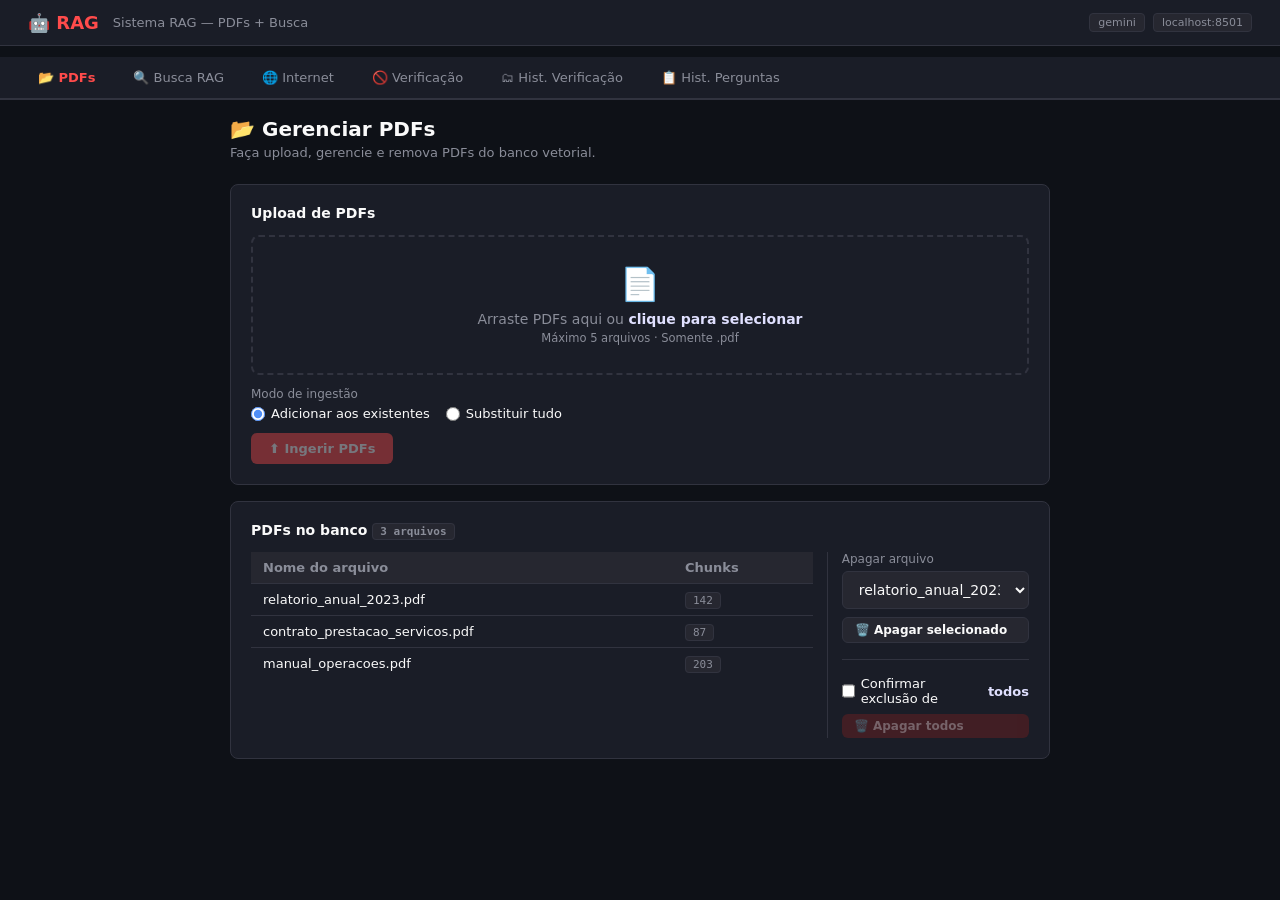
==== documentacao/prototipo/prototipoabas.html @ a3b34697 "adiciona prototipos de layout alternativo: abas e menu lateral Co-Authored-By: Claude Sonnet 4.6 <no" ====
<!DOCTYPE html>
<html lang="pt-BR">
<head>
<meta charset="UTF-8"/>
<meta name="viewport" content="width=device-width,initial-scale=1.0"/>
<title>Sistema RAG — Abas</title>
<style>
*,*::before,*::after{box-sizing:border-box;margin:0;padding:0}
:root{
  --bg:#0e1117;--surface:#1a1d27;--surface2:#262730;--border:#31333f;
  --primary:#ff4b4b;--primary-h:#c73333;--blue:#4f8ef7;
  --green:#21c354;--yellow:#faca2b;--red:#e03131;
  --text:#fafafa;--muted:#8a8d99;--radius:8px;
  --font:'Segoe UI',system-ui,sans-serif;
}
body{background:var(--bg);color:var(--text);font-family:var(--font);font-size:14px;min-height:100vh}

/* ── Header ── */
.app-header{
  background:var(--surface);border-bottom:1px solid var(--border);
  padding:12px 28px;display:flex;align-items:center;gap:14px;
  position:sticky;top:0;z-index:200;
}
.app-logo{font-size:18px;font-weight:800;color:var(--primary)}
.app-tag{font-size:11px;color:var(--muted);background:var(--surface2);
  border:1px solid var(--border);border-radius:4px;padding:2px 8px}

/* ── Tab bar ── */
.tab-bar{
  background:var(--surface);border-bottom:2px solid var(--border);
  display:flex;overflow-x:auto;padding:0 20px;gap:2px;
  position:sticky;top:57px;z-index:190;
}
.tab-bar::-webkit-scrollbar{height:3px}
.tab-bar::-webkit-scrollbar-thumb{background:var(--border)}
.tab-btn{
  display:flex;align-items:center;gap:7px;padding:13px 18px;
  border:none;background:transparent;color:var(--muted);cursor:pointer;
  font-family:var(--font);font-size:13px;font-weight:500;
  border-bottom:2px solid transparent;margin-bottom:-2px;white-space:nowrap;
  transition:color .15s,border-color .15s;
}
.tab-btn:hover{color:var(--text)}
.tab-btn.active{color:var(--primary);border-bottom-color:var(--primary);font-weight:600}
.tab-btn .badge{
  background:var(--surface2);border:1px solid var(--border);
  border-radius:10px;padding:1px 7px;font-size:11px;
}
.tab-btn.active .badge{background:rgba(255,75,75,.15);border-color:rgba(255,75,75,.3);color:var(--primary)}

/* ── Content ── */
.content{max-width:860px;margin:0 auto;padding:28px 20px 60px}
.tab-panel{display:none}
.tab-panel.active{display:block}

/* ── Page title ── */
.page-title{font-size:20px;font-weight:700;margin-bottom:4px}
.page-desc{font-size:13px;color:var(--muted);margin-bottom:24px}

/* ── Card ── */
.card{background:var(--surface);border:1px solid var(--border);border-radius:var(--radius);padding:20px;margin-bottom:16px}
.card-title{font-size:14px;font-weight:600;margin-bottom:14px;color:var(--text)}

/* ── Form ── */
label.lbl{display:block;font-size:12px;color:var(--muted);margin-bottom:5px}
input[type=text],select,textarea{
  width:100%;background:var(--surface2);border:1px solid var(--border);
  border-radius:6px;padding:9px 12px;color:var(--text);font-family:var(--font);
  font-size:14px;outline:none;transition:border .15s;
}
input[type=text]:focus,select:focus,textarea:focus{border-color:var(--blue)}
textarea{resize:vertical;min-height:80px}

/* ── Buttons ── */
.btn{display:inline-flex;align-items:center;gap:6px;padding:8px 18px;
  border-radius:6px;border:none;cursor:pointer;font-family:var(--font);
  font-size:13px;font-weight:600;transition:background .15s,transform .1s}
.btn:active{transform:scale(.97)}
.btn-primary{background:var(--primary);color:#fff}
.btn-primary:hover{background:var(--primary-h)}
.btn-secondary{background:var(--surface2);color:var(--text);border:1px solid var(--border)}
.btn-secondary:hover{background:var(--border)}
.btn-danger{background:#7b2020;color:#fcc}
.btn-danger:hover{background:#9b2626}
.btn-ghost{background:transparent;color:var(--blue);border:1px solid var(--blue)}
.btn-ghost:hover{background:rgba(79,142,247,.1)}
.btn:disabled{opacity:.4;cursor:not-allowed;transform:none}
.btn-sm{padding:5px 12px;font-size:12px}

/* ── Alerts ── */
.alert{padding:10px 14px;border-radius:6px;margin:10px 0;font-size:13px;display:flex;gap:8px;align-items:flex-start}
.alert-success{background:#0d3321;border-left:3px solid var(--green);color:#7deba0}
.alert-info{background:#0d2340;border-left:3px solid var(--blue);color:#7dc6f5}
.alert-warning{background:#302410;border-left:3px solid var(--yellow);color:#f5d87d}
.alert-error{background:#3b0d0d;border-left:3px solid var(--red);color:#f57d7d}

/* ── Upload ── */
.upload-zone{
  border:2px dashed var(--border);border-radius:var(--radius);padding:28px;
  text-align:center;cursor:pointer;transition:border-color .2s,background .2s;color:var(--muted)
}
.upload-zone:hover,.upload-zone.drag{border-color:var(--blue);background:rgba(79,142,247,.05)}
.upload-zone input{display:none}
.upload-zone .icon{font-size:32px;margin-bottom:8px}

/* ── Table ── */
table{width:100%;border-collapse:collapse;font-size:13px}
th{text-align:left;padding:8px 12px;background:var(--surface2);color:var(--muted);font-weight:600;border-bottom:1px solid var(--border)}
td{padding:8px 12px;border-bottom:1px solid var(--border)}
tr:last-child td{border-bottom:none}
tr:hover td{background:var(--surface2)}

/* ── Response box ── */
.resp-box{background:var(--surface2);border:1px solid var(--border);border-radius:var(--radius);
  padding:16px;max-height:280px;overflow-y:auto;font-size:13.5px;line-height:1.75;white-space:pre-wrap}

/* ── Chunk ── */
.chunk{border-left:3px solid var(--blue);padding:10px 14px;margin:6px 0;
  background:var(--surface2);border-radius:0 var(--radius) var(--radius) 0;font-size:12.5px}
.chunk-meta{color:var(--muted);margin-bottom:4px;font-size:12px}
.chunk-text{color:#cdd;font-style:italic}

/* ── Source link ── */
.src-link{display:flex;align-items:center;gap:10px;padding:8px 12px;background:var(--surface2);
  border-radius:6px;margin:5px 0;font-size:13px;border:1px solid var(--border)}
.src-link a{color:var(--blue);text-decoration:none}
.src-link a:hover{text-decoration:underline}
.src-link .num{color:var(--muted);font-weight:700;min-width:22px}

/* ── Badge ── */
.badge-rag{display:inline-block;padding:2px 8px;border-radius:20px;font-size:11px;
  font-weight:700;background:#1a3060;color:#7dc6f5}
.badge-web{display:inline-block;padding:2px 8px;border-radius:20px;font-size:11px;
  font-weight:700;background:#1a3020;color:#7debaa}
.badge-ok{background:#0d3321;color:#7deba0;display:inline-block;padding:2px 10px;
  border-radius:20px;font-size:11px;font-weight:700}
.badge-fail{background:#3b0d0d;color:#f57d7d;display:inline-block;padding:2px 10px;
  border-radius:20px;font-size:11px;font-weight:700}
.badge-manual{background:#2a1a50;color:#c0a0ff;display:inline-block;padding:2px 10px;
  border-radius:20px;font-size:11px;font-weight:700}

/* ── Spinner ── */
@keyframes spin{to{transform:rotate(360deg)}}
.spinner{display:inline-block;width:15px;height:15px;border:2px solid var(--border);
  border-top-color:var(--blue);border-radius:50%;animation:spin .7s linear infinite}
.spin-row{display:none;align-items:center;gap:10px;padding:8px 0;color:var(--muted);font-size:13px}
.spin-row.on{display:flex}

/* ── History item ── */
.hist{border:1px solid var(--border);border-radius:var(--radius);margin-bottom:8px;overflow:hidden}
.hist-hd{background:var(--surface);padding:10px 14px;cursor:pointer;display:flex;
  align-items:center;justify-content:space-between;font-size:13px;user-select:none}
.hist-hd:hover{background:var(--surface2)}
.hist-bd{display:none;padding:16px;border-top:1px solid var(--border);background:var(--bg);font-size:13px}
.hist-bd.open{display:block}

/* ── Radio / checkbox ── */
.radio-group{display:flex;gap:16px}
.radio-group label,.check-label{display:flex;align-items:center;gap:6px;cursor:pointer;font-size:13px;color:var(--text)}
input[type=radio],input[type=checkbox]{accent-color:var(--blue);width:14px;height:14px}

/* ── Divider ── */
hr{border:none;border-top:1px solid var(--border);margin:16px 0}

/* ── Tag inline ── */
.tag{background:var(--surface2);border:1px solid var(--border);border-radius:4px;
  padding:1px 7px;font-size:11px;color:var(--muted);font-family:monospace}

/* ── Grid ── */
.row{display:flex;gap:14px}
.col{flex:1}
.col2{flex:2}
.col3{flex:3}

/* ── Toast ── */
.toast{position:fixed;bottom:24px;right:24px;z-index:9999;
  background:#0d3321;border-left:4px solid var(--green);color:#7deba0;
  padding:12px 18px;border-radius:var(--radius);font-size:13px;
  box-shadow:0 4px 20px rgba(0,0,0,.5);animation:slideIn .25s ease}
@keyframes slideIn{from{transform:translateX(120%)}to{transform:translateX(0)}}

/* ── Scrollbar ── */
::-webkit-scrollbar{width:5px;height:5px}
::-webkit-scrollbar-track{background:var(--bg)}
::-webkit-scrollbar-thumb{background:var(--border);border-radius:3px}

/* ── Utils ── */
.mt8{margin-top:8px}.mt12{margin-top:12px}.mt16{margin-top:16px}
.mb8{margin-bottom:8px}.gap8{gap:8px}.flex{display:flex;align-items:center}
.muted{color:var(--muted)}.caption{font-size:11.5px;color:var(--muted);margin-top:4px}
strong{color:#e0e0ff}.hidden{display:none!important}
</style>
</head>
<body>

<!-- ── Header ──────────────────────────────────────────── -->
<header class="app-header">
  <span class="app-logo">🤖 RAG</span>
  <span style="color:var(--muted);font-size:13px">Sistema RAG — PDFs + Busca</span>
  <div style="margin-left:auto;display:flex;gap:8px;align-items:center">
    <span class="app-tag">gemini</span>
    <span class="app-tag">localhost:8501</span>
  </div>
</header>

<!-- ── Tab bar ─────────────────────────────────────────── -->
<nav class="tab-bar">
  <button class="tab-btn active" onclick="showTab('pdfs',this)">📂 PDFs</button>
  <button class="tab-btn" onclick="showTab('rag',this)">🔍 Busca RAG</button>
  <button class="tab-btn" onclick="showTab('web',this)">🌐 Internet</button>
  <button class="tab-btn" onclick="showTab('verif',this)">🚫 Verificação</button>
  <button class="tab-btn" onclick="showTab('histverif',this)">🗂 Hist. Verificação</button>
  <button class="tab-btn" onclick="showTab('hist',this)">📋 Hist. Perguntas</button>
</nav>

<!-- ── Content ─────────────────────────────────────────── -->
<div class="content">

  <!-- ════ ABA 1 — PDFs ════ -->
  <div id="tab-pdfs" class="tab-panel active">
    <div class="page-title">📂 Gerenciar PDFs</div>
    <div class="page-desc">Faça upload, gerencie e remova PDFs do banco vetorial.</div>

    <div class="card">
      <div class="card-title">Upload de PDFs</div>
      <div class="upload-zone" onclick="document.getElementById('fi').click()"
           ondragover="event.preventDefault();this.classList.add('drag')"
           ondragleave="this.classList.remove('drag')"
           ondrop="dropFiles(event)">
        <input type="file" id="fi" multiple accept=".pdf" onchange="pickFiles(this.files)"/>
        <div class="icon">📄</div>
        <div>Arraste PDFs aqui ou <strong>clique para selecionar</strong></div>
        <div class="caption mt8">Máximo 5 arquivos · Somente .pdf</div>
      </div>
      <div id="fileList" class="mt8"></div>

      <div class="mt12">
        <label class="lbl">Modo de ingestão</label>
        <div class="radio-group">
          <label><input type="radio" name="modo" value="add" checked/> Adicionar aos existentes</label>
          <label><input type="radio" name="modo" value="sub"/> Substituir tudo</label>
        </div>
      </div>

      <div class="flex gap8 mt12">
        <button class="btn btn-primary" id="btnIngerir" onclick="ingerir()" disabled>⬆️ Ingerir PDFs</button>
      </div>
      <div class="spin-row mt8" id="spinIngest"><div class="spinner"></div> Processando arquivos…</div>
      <div id="ingestMsg"></div>
    </div>

    <div class="card">
      <div class="card-title">PDFs no banco <span class="tag" id="totalPdfs">3 arquivos</span></div>
      <div class="row">
        <div class="col3">
          <table id="tblPdfs">
            <thead><tr><th>Nome do arquivo</th><th>Chunks</th></tr></thead>
            <tbody>
              <tr><td>relatorio_anual_2023.pdf</td><td><span class="tag">142</span></td></tr>
              <tr><td>contrato_prestacao_servicos.pdf</td><td><span class="tag">87</span></td></tr>
              <tr><td>manual_operacoes.pdf</td><td><span class="tag">203</span></td></tr>
            </tbody>
          </table>
        </div>
        <div class="col" style="border-left:1px solid var(--border);padding-left:14px">
          <label class="lbl">Apagar arquivo</label>
          <select id="selPdf">
            <option>relatorio_anual_2023.pdf</option>
            <option>contrato_prestacao_servicos.pdf</option>
            <option>manual_operacoes.pdf</option>
          </select>
          <button class="btn btn-secondary btn-sm mt8" onclick="apagarSel()" style="width:100%">🗑️ Apagar selecionado</button>
          <hr/>
          <label class="check-label mb8">
            <input type="checkbox" id="chkAll" onchange="document.getElementById('btnAll').disabled=!this.checked"/>
            Confirmar exclusão de <strong>todos</strong>
          </label>
          <button class="btn btn-danger btn-sm" id="btnAll" onclick="apagarTodos()" disabled style="width:100%">🗑️ Apagar todos</button>
        </div>
      </div>
      <div id="pdfMsg"></div>
    </div>
  </div>

  <!-- ════ ABA 2 — Busca RAG ════ -->
  <div id="tab-rag" class="tab-panel">
    <div class="page-title">🔍 Busca / Consulta RAG</div>
    <div class="page-desc">Faça perguntas sobre os documentos ingeridos. Respostas baseadas exclusivamente no conteúdo dos PDFs.</div>

    <div class="card">
      <label class="lbl">Sua pergunta</label>
      <input type="text" id="inputRag" placeholder="Ex.: Qual é o prazo de entrega do contrato?" oninput="onRagIn()"/>

      <div id="cacheRag" class="hidden">
        <div class="alert alert-warning mt8">⚡ Resposta em cache de <strong>14/04/2026 09:31</strong>. Nenhum token será gerado.</div>
        <div class="radio-group mt8">
          <label><input type="radio" name="acaoRag" value="usar" checked/> Usar resposta salva</label>
          <label><input type="radio" name="acaoRag" value="ref"/> Refazer (gera tokens)</label>
        </div>
      </div>

      <div class="flex gap8 mt12">
        <button class="btn btn-primary" id="btnRag" onclick="buscarRag()" disabled>🔍 Buscar</button>
      </div>
      <div class="spin-row mt8" id="spinRag"><div class="spinner"></div><span id="spinRagTxt">Buscando nos documentos…</span></div>
    </div>

    <div id="resRag" class="hidden">
      <div class="card">
        <div class="card-title" id="titleRag">Resposta</div>
        <div class="resp-box" id="txtRag"></div>

        <div class="mt12">
          <label class="check-label"><input type="checkbox" id="chkChunks" onchange="toggleChunks()"/> Mostrar chunks recuperados</label>
        </div>
        <div id="chunksArea" class="hidden mt8">
          <div class="chunk"><div class="chunk-meta"><strong>[1]</strong> Score: <span class="tag">0.1342</span> &nbsp; contrato_prestacao_servicos.pdf &nbsp; Pág. 4</div><div class="chunk-text">"O prazo de entrega dos serviços contratados é de 30 (trinta) dias corridos a partir da assinatura deste instrumento…"</div></div>
          <div class="chunk"><div class="chunk-meta"><strong>[2]</strong> Score: <span class="tag">0.2187</span> &nbsp; contrato_prestacao_servicos.pdf &nbsp; Pág. 7</div><div class="chunk-text">"Em caso de atraso, a contratada ficará sujeita à multa de 0,5% por dia útil…"</div></div>
        </div>

        <div class="flex gap8 mt12">
          <button class="btn btn-secondary btn-sm" onclick="toast('PDF gerado! Download iniciado.')">📄 Baixar PDF</button>
        </div>
      </div>
    </div>
  </div>

  <!-- ════ ABA 3 — Internet ════ -->
  <div id="tab-web" class="tab-panel">
    <div class="page-title">🌐 Busca na Internet</div>
    <div class="page-desc">Perguntas respondidas pelo Gemini com Google Search em tempo real. Custo extra: ~$0,035/busca.</div>

    <div class="card">
      <label class="lbl">Sua pergunta</label>
      <input type="text" id="inputWeb" placeholder="Ex.: Qual é a cotação do dólar hoje?" oninput="onWebIn()"/>

      <div id="cacheWeb" class="hidden">
        <div class="alert alert-warning mt8">⚡ Resposta em cache de <strong>13/04/2026 17:45</strong>.</div>
        <div class="radio-group mt8">
          <label><input type="radio" name="acaoWeb" value="usar" checked/> Usar resposta salva</label>
          <label><input type="radio" name="acaoWeb" value="ref"/> Refazer (gera tokens)</label>
        </div>
      </div>

      <div class="flex gap8 mt12">
        <button class="btn btn-primary" id="btnWeb" onclick="buscarWeb()" disabled>🌐 Buscar na Internet</button>
      </div>
      <div class="spin-row mt8" id="spinWeb"><div class="spinner"></div> Buscando na internet…</div>
    </div>

    <div id="resWeb" class="hidden">
      <div class="card">
        <div class="card-title">Resposta</div>
        <div class="resp-box" id="txtWeb"></div>

        <div class="card mt12" style="padding:14px">
          <div class="card-title" style="margin-bottom:10px">🔗 Fontes utilizadas</div>
          <div class="src-link"><span class="num">[1]</span><a href="#" onclick="return false">Banco Central do Brasil — Taxa de Câmbio</a></div>
          <div class="src-link"><span class="num">[2]</span><a href="#" onclick="return false">Reuters Brasil — Mercado Financeiro</a></div>
          <div class="src-link"><span class="num">[3]</span><a href="#" onclick="return false">UOL Economia — Câmbio em tempo real</a></div>
        </div>
        <button class="btn btn-secondary btn-sm mt8" onclick="toast('PDF gerado! Download iniciado.')">📄 Baixar PDF</button>
      </div>
    </div>
  </div>

  <!-- ════ ABA 4 — Verificação ════ -->
  <div id="tab-verif" class="tab-panel">
    <div class="page-title">🚫 Verificação de Conteúdo</div>
    <div class="page-desc">Verifique se os chunks gravados contêm conteúdo proibido por busca exata (SQL) ou moderação por LLM.</div>

    <div class="card">
      <div class="row gap8">
        <div class="col">
          <label class="lbl">Arquivo a verificar</label>
          <select>
            <option>relatorio_anual_2023.pdf</option>
            <option>contrato_prestacao_servicos.pdf</option>
            <option>manual_operacoes.pdf</option>
          </select>
        </div>
        <div class="col">
          <label class="lbl">Modo de verificação</label>
          <select id="modoVerif" onchange="toggleModo()">
            <option value="exata">Busca exata (SQL — sem custo)</option>
            <option value="llm">Moderação por LLM (gera tokens)</option>
          </select>
        </div>
      </div>

      <div id="configExata" class="mt12">
        <label class="lbl">Palavras proibidas (uma por linha)</label>
        <textarea style="height:90px">violência
discriminação
conteúdo adulto
linguagem ofensiva</textarea>
      </div>

      <div id="configLlm" class="hidden mt12">
        <label class="lbl">Descreva o que deve ser detectado</label>
        <input type="text" value="linguagem inadequada" placeholder="Ex.: linguagem ofensiva, conteúdo sexual…"/>
      </div>

      <div class="flex gap8 mt12">
        <button class="btn btn-primary" onclick="verificar()">🔍 Verificar conteúdo</button>
      </div>
      <div class="spin-row mt8" id="spinVerif"><div class="spinner"></div> Varrendo chunks do banco…</div>
    </div>

    <div id="resVerif" class="hidden">
      <div class="alert alert-error">❌ <strong>2 chunk(s) reprovados</strong> — critério: violência, linguagem ofensiva</div>

      <div class="card">
        <div class="card-title">📄 contrato_prestacao_servicos.pdf — 2 ocorrências</div>

        <div style="border:1px solid var(--border);border-radius:6px;padding:12px;margin-bottom:10px">
          <div class="muted" style="font-size:12px;margin-bottom:6px"><strong>Página 3</strong> &nbsp;|&nbsp; Palavras: <span class="tag">violência</span></div>
          <div style="font-size:13px;font-style:italic;color:#cdd;margin-bottom:10px">"…situações de <mark style="background:#5c1a1a;color:#fcc;border-radius:2px">violência</mark> contratual devem ser reportadas ao gestor responsável…"</div>
          <div class="row gap8">
            <button class="btn btn-ghost btn-sm">✅ Aprovar manualmente</button>
            <button class="btn btn-secondary btn-sm">🚫 Confirmar Reprovação</button>
          </div>
        </div>

        <div style="border:1px solid var(--border);border-radius:6px;padding:12px">
          <div class="muted" style="font-size:12px;margin-bottom:6px"><strong>Página 11</strong> &nbsp;|&nbsp; Palavras: <span class="tag">linguagem ofensiva</span></div>
          <div style="font-size:13px;font-style:italic;color:#cdd;margin-bottom:10px">"…proibido o uso de <mark style="background:#5c1a1a;color:#fcc;border-radius:2px">linguagem ofensiva</mark> em comunicações internas…"</div>
          <div class="row gap8">
            <button class="btn btn-ghost btn-sm" onclick="toast('✅ 1 ocorrência aprovada manualmente.')">✅ Aprovar manualmente</button>
            <button class="btn btn-secondary btn-sm">🚫 Confirmar Reprovação</button>
          </div>
        </div>
      </div>

      <button class="btn btn-secondary btn-sm" onclick="toast('PDF de verificação gerado!')">📄 Baixar PDF da verificação</button>
    </div>
  </div>

  <!-- ════ ABA 5 — Hist. Verificação ════ -->
  <div id="tab-histverif" class="tab-panel">
    <div class="page-title">🗂 Histórico de Verificações</div>
    <div class="page-desc">Todas as verificações de conteúdo realizadas, com status e opção de revisão manual.</div>

    <div class="card" style="padding:12px 16px">
      <label class="lbl">🔎 Filtrar por arquivo ou critério</label>
      <input type="text" placeholder="Digite para filtrar…"/>
    </div>

    <div class="caption mb8">Total: 4 verificação(ões)</div>

    <div class="hist">
      <div class="hist-hd" onclick="toggleH(this)">
        <div class="flex gap8"><span>🗓 14/04/2026 10:22</span><span class="badge-ok">✅ APROVADO</span><span class="tag">SQL</span></div>
        <div class="muted" style="flex:1;margin:0 14px;overflow:hidden;text-overflow:ellipsis;white-space:nowrap">manual_operacoes.pdf</div>
        <span class="muted">▼</span>
      </div>
      <div class="hist-bd">
        <div class="row"><div class="col"><strong>Arquivo:</strong> manual_operacoes.pdf</div><div class="col"><strong>Modo:</strong> Busca Exata (SQL)</div></div>
        <div class="row mt8"><div class="col"><strong>Resultado:</strong> <span class="badge-ok">✅ APROVADO</span></div><div class="col"><strong>Critério:</strong> violência, discriminação</div></div>
        <div class="flex gap8 mt12"><button class="btn btn-secondary btn-sm" onclick="toast('PDF gerado!')">📄 Baixar PDF</button><button class="btn btn-danger btn-sm" onclick="this.closest('.hist').remove()">🗑️ Apagar</button></div>
      </div>
    </div>

    <div class="hist">
      <div class="hist-hd" onclick="toggleH(this)">
        <div class="flex gap8"><span>🗓 13/04/2026 15:10</span><span class="badge-fail">❌ REPROVADO</span><span class="tag">SQL</span></div>
        <div class="muted" style="flex:1;margin:0 14px;overflow:hidden;text-overflow:ellipsis;white-space:nowrap">contrato_prestacao_servicos.pdf</div>
        <span class="muted">▼</span>
      </div>
      <div class="hist-bd">
        <div class="row"><div class="col"><strong>Arquivo:</strong> contrato_prestacao_servicos.pdf</div><div class="col"><strong>Modo:</strong> Busca Exata (SQL)</div></div>
        <div class="row mt8"><div class="col"><strong>Resultado:</strong> <span class="badge-fail">❌ REPROVADO</span></div><div class="col"><strong>Palavras encontradas:</strong> "violência", "linguagem ofensiva"</div></div>
        <div style="margin-top:12px">
          <div style="border:1px solid var(--border);border-radius:6px;padding:10px;margin-bottom:8px;font-size:13px">
            <div class="muted mb8"><strong>Pág. 3</strong> &nbsp;|&nbsp; Palavras: <span class="tag">violência</span></div>
            <div style="font-style:italic;color:#cdd;margin-bottom:8px">"…situações de violência contratual…"</div>
            <div class="row gap8">
              <button class="btn btn-ghost btn-sm" onclick="toast('✅ 1 ocorrência aprovada.')">✅ Aprovar</button>
              <button class="btn btn-secondary btn-sm">🚫 Confirmar Reprovação</button>
            </div>
          </div>
        </div>
        <div class="flex gap8 mt8"><button class="btn btn-secondary btn-sm" onclick="toast('PDF gerado!')">📄 Baixar PDF</button><button class="btn btn-danger btn-sm" onclick="this.closest('.hist').remove()">🗑️ Apagar</button></div>
      </div>
    </div>

    <div class="hist">
      <div class="hist-hd" onclick="toggleH(this)">
        <div class="flex gap8"><span>🗓 12/04/2026 09:05</span><span class="badge-manual">✅ APROVADO MANUALMENTE</span><span class="tag">LLM</span></div>
        <div class="muted" style="flex:1;margin:0 14px;overflow:hidden;text-overflow:ellipsis;white-space:nowrap">relatorio_anual_2023.pdf</div>
        <span class="muted">▼</span>
      </div>
      <div class="hist-bd">
        <div class="row"><div class="col"><strong>Arquivo:</strong> relatorio_anual_2023.pdf</div><div class="col"><strong>Modo:</strong> Moderação por LLM</div></div>
        <div class="row mt8"><div class="col"><strong>Resultado:</strong> <span class="badge-manual">✅ APROVADO MANUALMENTE</span></div><div class="col"><strong>Critério:</strong> linguagem inadequada</div></div>
        <div class="flex gap8 mt12"><button class="btn btn-secondary btn-sm" onclick="toast('PDF gerado!')">📄 Baixar PDF</button><button class="btn btn-danger btn-sm" onclick="this.closest('.hist').remove()">🗑️ Apagar</button></div>
      </div>
    </div>
  </div>

  <!-- ════ ABA 6 — Hist. Perguntas ════ -->
  <div id="tab-hist" class="tab-panel">
    <div class="page-title">📋 Histórico de Perguntas</div>
    <div class="page-desc">Todas as perguntas respondidas, RAG e busca web, com opção de download e exclusão.</div>

    <div class="card" style="padding:12px 16px">
      <label class="lbl">🔎 Filtrar por texto</label>
      <input type="text" placeholder="Digite para filtrar perguntas…" oninput="filtrar(this.value)"/>
    </div>

    <div class="caption mb8" id="totalHist">Total: 4 registro(s)</div>

    <div id="listaHist">
      <div class="hist" data-txt="prazo entrega contrato documentos rag">
        <div class="hist-hd" onclick="toggleH(this)">
          <div class="flex gap8"><span>🗓 14/04/2026 10:22</span><span class="badge-rag">📄 RAG</span></div>
          <div class="muted" style="flex:1;margin:0 14px;overflow:hidden;text-overflow:ellipsis;white-space:nowrap">Qual é o prazo de entrega do contrato?</div>
          <span class="muted">▼</span>
        </div>
        <div class="hist-bd">
          <p><strong>Pergunta:</strong> Qual é o prazo de entrega do contrato?</p>
          <p class="mt8"><strong>Resposta:</strong></p>
          <div class="resp-box mt8">Com base nos documentos analisados, o prazo de entrega dos serviços contratados é de 30 dias corridos a partir da assinatura do contrato. Em caso de atraso, aplica-se multa de 0,5% por dia útil, limitada a 10% do valor total.</div>
          <div class="flex gap8 mt12"><button class="btn btn-secondary btn-sm" onclick="toast('PDF gerado!')">📄 Baixar PDF</button><button class="btn btn-danger btn-sm" onclick="this.closest('.hist').remove()">🗑️ Apagar</button></div>
        </div>
      </div>

      <div class="hist" data-txt="dólar cotação câmbio internet web">
        <div class="hist-hd" onclick="toggleH(this)">
          <div class="flex gap8"><span>🗓 13/04/2026 17:45</span><span class="badge-web">🌐 Web</span></div>
          <div class="muted" style="flex:1;margin:0 14px;overflow:hidden;text-overflow:ellipsis;white-space:nowrap">Qual é a cotação do dólar hoje?</div>
          <span class="muted">▼</span>
        </div>
        <div class="hist-bd">
          <p><strong>Pergunta:</strong> Qual é a cotação do dólar hoje?</p>
          <p class="mt8"><strong>Resposta:</strong></p>
          <div class="resp-box mt8">O dólar americano está cotado a R$ 5,78 na compra e R$ 5,81 na venda, acumulando alta de 1,2% na semana.</div>
          <div class="card mt8" style="padding:10px">
            <div style="font-size:12px;font-weight:600;margin-bottom:8px">🔗 Fontes</div>
            <div class="src-link"><span class="num">[1]</span><a href="#" onclick="return false">Banco Central do Brasil</a></div>
            <div class="src-link"><span class="num">[2]</span><a href="#" onclick="return false">Reuters Brasil</a></div>
          </div>
          <div class="flex gap8 mt8"><button class="btn btn-secondary btn-sm" onclick="toast('PDF gerado!')">📄 Baixar PDF</button><button class="btn btn-danger btn-sm" onclick="this.closest('.hist').remove()">🗑️ Apagar</button></div>
        </div>
      </div>

      <div class="hist" data-txt="multa atraso pagamento rag">
        <div class="hist-hd" onclick="toggleH(this)">
          <div class="flex gap8"><span>🗓 13/04/2026 14:10</span><span class="badge-rag">📄 RAG</span></div>
          <div class="muted" style="flex:1;margin:0 14px;overflow:hidden;text-overflow:ellipsis;white-space:nowrap">Qual a multa por atraso no pagamento?</div>
          <span class="muted">▼</span>
        </div>
        <div class="hist-bd">
          <p><strong>Pergunta:</strong> Qual a multa por atraso no pagamento?</p>
          <p class="mt8"><strong>Resposta:</strong></p>
          <div class="resp-box mt8">Multa de 2% sobre o valor da parcela vencida, acrescida de juros de 1% ao mês pro rata die.</div>
          <div class="flex gap8 mt12"><button class="btn btn-secondary btn-sm" onclick="toast('PDF gerado!')">📄 Baixar PDF</button><button class="btn btn-danger btn-sm" onclick="this.closest('.hist').remove()">🗑️ Apagar</button></div>
        </div>
      </div>

      <div class="hist" data-txt="inteligência artificial ia web internet">
        <div class="hist-hd" onclick="toggleH(this)">
          <div class="flex gap8"><span>🗓 12/04/2026 09:05</span><span class="badge-web">🌐 Web</span></div>
          <div class="muted" style="flex:1;margin:0 14px;overflow:hidden;text-overflow:ellipsis;white-space:nowrap">Quais são as tendências de IA em 2025?</div>
          <span class="muted">▼</span>
        </div>
        <div class="hist-bd">
          <p><strong>Pergunta:</strong> Quais são as tendências de IA em 2025?</p>
          <p class="mt8"><strong>Resposta:</strong></p>
          <div class="resp-box mt8">Modelos multimodais, agentes autônomos, IA generativa empresarial, regulamentação crescente e reasoning models.</div>
          <div class="flex gap8 mt12"><button class="btn btn-secondary btn-sm" onclick="toast('PDF gerado!')">📄 Baixar PDF</button><button class="btn btn-danger btn-sm" onclick="this.closest('.hist').remove()">🗑️ Apagar</button></div>
        </div>
      </div>
    </div>
  </div>

</div><!-- /content -->

<script>
/* ── Tabs ── */
function showTab(id, btn) {
  document.querySelectorAll('.tab-panel').forEach(p => p.classList.remove('active'));
  document.querySelectorAll('.tab-btn').forEach(b => b.classList.remove('active'));
  document.getElementById('tab-'+id).classList.add('active');
  btn.classList.add('active');
}

/* ── History toggle ── */
function toggleH(hd) { hd.nextElementSibling.classList.toggle('open'); }

/* ── File upload ── */
let files = [];
function pickFiles(f) { files = Array.from(f).slice(0,5); renderFiles(); }
function dropFiles(e) { e.preventDefault(); e.currentTarget.classList.remove('drag'); pickFiles(e.dataTransfer.files); }
function renderFiles() {
  const el = document.getElementById('fileList');
  el.innerHTML = files.map((f,i) =>
    `<div class="flex gap8 mt8"><span>📄 ${f.name}</span><span class="tag">${(f.size/1024).toFixed(1)} KB</span>
     <button class="btn btn-secondary btn-sm" style="margin-left:auto;padding:2px 8px" onclick="rmFile(${i})">✕</button></div>`
  ).join('');
  document.getElementById('btnIngerir').disabled = !files.length;
}
function rmFile(i) { files.splice(i,1); renderFiles(); }

/* ── Ingerir ── */
function ingerir() {
  const btn = document.getElementById('btnIngerir');
  const spin = document.getElementById('spinIngest');
  const msg = document.getElementById('ingestMsg');
  btn.disabled = true; spin.classList.add('on'); msg.innerHTML = '';
  setTimeout(() => {
    spin.classList.remove('on'); btn.disabled = false;
    const n = files.length * 45 + Math.floor(Math.random()*20);
    msg.innerHTML = `<div class="alert alert-success mt8">✅ ${n} chunk(s) gravados com sucesso.</div>`;
    files = []; renderFiles();
  }, 2000);
}
function apagarSel() { toast('Chunks removidos com sucesso.'); }
function apagarTodos() { document.querySelector('#tblPdfs tbody').innerHTML = ''; document.getElementById('totalPdfs').textContent='0 arquivos'; document.getElementById('chkAll').checked=false; document.getElementById('btnAll').disabled=true; toast('Banco limpo.'); }

/* ── RAG ── */
function onRagIn() {
  const v = document.getElementById('inputRag').value.trim();
  document.getElementById('btnRag').disabled = !v;
  document.getElementById('cacheRag').classList.toggle('hidden', !v.toLowerCase().includes('prazo'));
  if (!v) document.getElementById('resRag').classList.add('hidden');
}
function buscarRag() {
  const p = document.getElementById('inputRag').value.trim();
  const btn = document.getElementById('btnRag'); btn.disabled = true;
  const spin = document.getElementById('spinRag'); spin.classList.add('on');
  document.getElementById('spinRagTxt').textContent = 'Buscando nos documentos…';
  setTimeout(() => {
    document.getElementById('spinRagTxt').textContent = 'Gerando resposta com o LLM…';
    setTimeout(() => {
      spin.classList.remove('on'); btn.disabled = false;
      document.getElementById('txtRag').textContent = 'Com base nos documentos analisados, o prazo de entrega é de 30 dias corridos a partir da assinatura do contrato. Em caso de atraso, aplica-se multa de 0,5% por dia útil, limitada a 10% do valor total do contrato.';
      document.getElementById('titleRag').textContent = 'Resposta';
      document.getElementById('resRag').classList.remove('hidden');
      document.getElementById('chkChunks').checked = false;
      document.getElementById('chunksArea').classList.add('hidden');
    }, 1300);
  }, 1100);
}
function toggleChunks() { document.getElementById('chunksArea').classList.toggle('hidden', !document.getElementById('chkChunks').checked); }

/* ── Web ── */
function onWebIn() {
  const v = document.getElementById('inputWeb').value.trim();
  document.getElementById('btnWeb').disabled = !v;
  document.getElementById('cacheWeb').classList.toggle('hidden', !(v.toLowerCase().includes('dólar')||v.toLowerCase().includes('dolar')));
  if (!v) document.getElementById('resWeb').classList.add('hidden');
}
function buscarWeb() {
  const btn = document.getElementById('btnWeb'); btn.disabled = true;
  const spin = document.getElementById('spinWeb'); spin.classList.add('on');
  setTimeout(() => {
    spin.classList.remove('on'); btn.disabled = false;
    document.getElementById('txtWeb').textContent = 'Hoje, 14/04/2026, o dólar está cotado a R$ 5,78 na compra e R$ 5,81 na venda. A moeda acumula alta de 1,2% na semana, impulsionada por tensões internacionais.';
    document.getElementById('resWeb').classList.remove('hidden');
  }, 2200);
}

/* ── Verificação ── */
function toggleModo() {
  const v = document.getElementById('modoVerif').value;
  document.getElementById('configExata').classList.toggle('hidden', v !== 'exata');
  document.getElementById('configLlm').classList.toggle('hidden', v !== 'llm');
}
function verificar() {
  const spin = document.getElementById('spinVerif'); spin.classList.add('on');
  document.getElementById('resVerif').classList.add('hidden');
  setTimeout(() => { spin.classList.remove('on'); document.getElementById('resVerif').classList.remove('hidden'); }, 1800);
}

/* ── Filtro histórico ── */
function filtrar(q) {
  const items = document.querySelectorAll('#listaHist .hist');
  let v = 0;
  items.forEach(it => {
    const show = !q || it.dataset.txt.includes(q.toLowerCase());
    it.style.display = show ? '' : 'none';
    if (show) v++;
  });
  document.getElementById('totalHist').textContent = `Total: ${v} registro(s)`;
}

/* ── Toast ── */
function toast(msg) {
  const el = document.createElement('div');
  el.className = 'toast'; el.textContent = msg;
  document.body.appendChild(el);
  setTimeout(() => el.remove(), 2800);
}
</script>
</body>
</html>
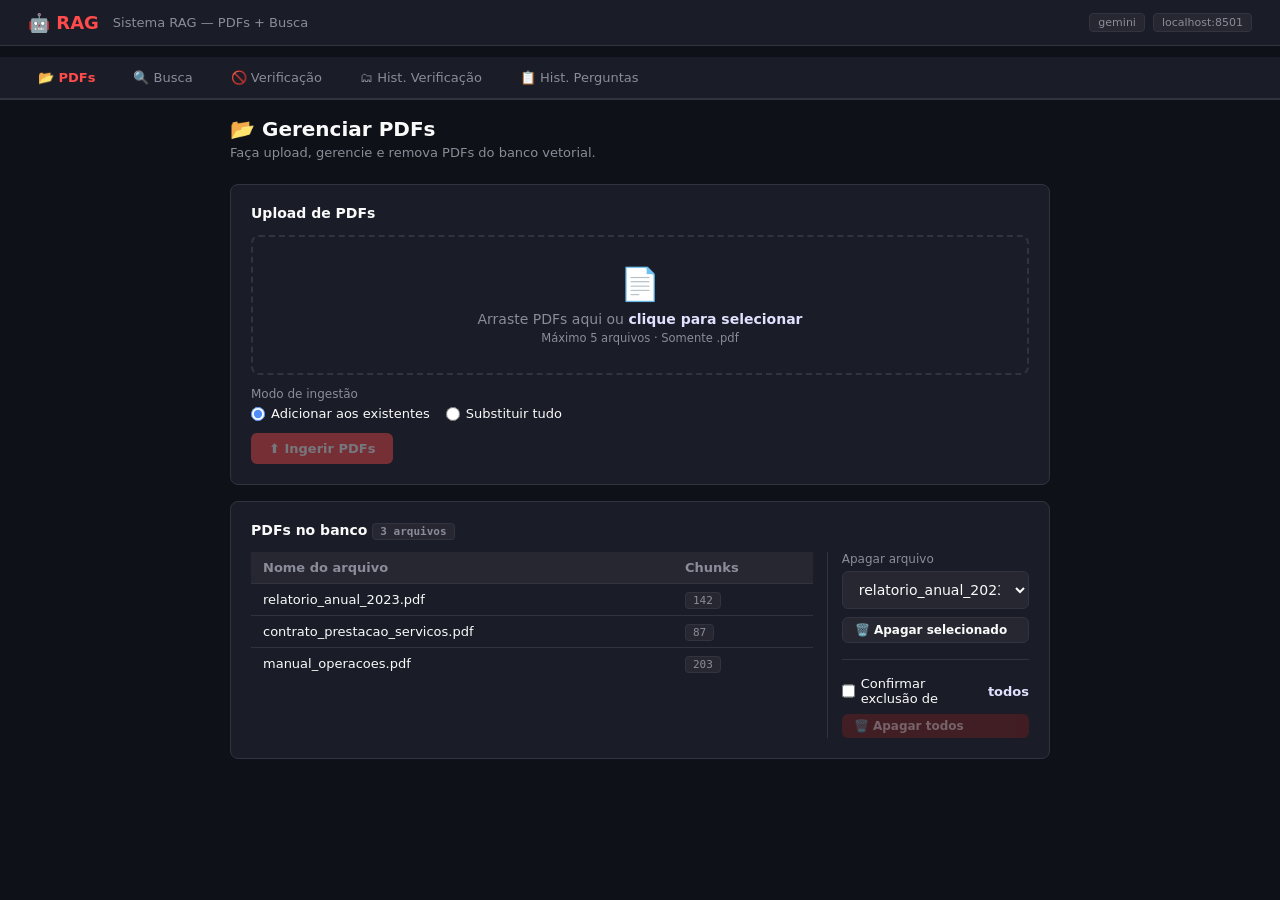
==== commit 6826debc: "unifica busca RAG e internet em secao unica com selecao de PDFs Co-Authored-By: Claude Sonnet 4.6 <n" ====
--- a/documentacao/prototipo/prototipoabas.html
+++ b/documentacao/prototipo/prototipoabas.html
@@ -172,6 +172,25 @@
 .col2{flex:2}
 .col3{flex:3}
 
+/* ── Fonte toggle ── */
+.fonte-selector{display:flex;gap:0;border:1px solid var(--border);border-radius:6px;overflow:hidden;margin-bottom:16px}
+.fonte-btn{flex:1;padding:10px;border:none;background:var(--surface2);color:var(--muted);
+  cursor:pointer;font-family:var(--font);font-size:13px;font-weight:500;transition:background .15s,color .15s}
+.fonte-btn.active{background:rgba(79,142,247,.15);color:var(--blue);font-weight:600}
+.fonte-btn:first-child{border-right:1px solid var(--border)}
+
+/* ── PDF list ── */
+.pdf-list{display:flex;flex-direction:column;gap:8px}
+.pdf-item{display:flex;align-items:center;gap:10px;padding:10px 14px;
+  background:var(--surface2);border:1px solid var(--border);border-radius:6px;cursor:pointer;
+  transition:border-color .15s}
+.pdf-item:hover{border-color:var(--blue)}
+.pdf-item input[type=checkbox]{accent-color:var(--blue);width:15px;height:15px;cursor:pointer}
+.pdf-item .pdf-name{flex:1;font-size:13px}
+.pdf-item .pdf-chunks{font-size:11px;color:var(--muted);background:var(--surface);
+  border:1px solid var(--border);border-radius:4px;padding:1px 8px;font-family:monospace}
+.pdf-count-badge{font-size:12px;color:var(--blue);font-weight:600}
+
 /* ── Toast ── */
 .toast{position:fixed;bottom:24px;right:24px;z-index:9999;
   background:#0d3321;border-left:4px solid var(--green);color:#7deba0;
@@ -206,8 +225,7 @@
 <!-- ── Tab bar ─────────────────────────────────────────── -->
 <nav class="tab-bar">
   <button class="tab-btn active" onclick="showTab('pdfs',this)">📂 PDFs</button>
-  <button class="tab-btn" onclick="showTab('rag',this)">🔍 Busca RAG</button>
-  <button class="tab-btn" onclick="showTab('web',this)">🌐 Internet</button>
+  <button class="tab-btn" onclick="showTab('busca',this)">🔍 Busca</button>
   <button class="tab-btn" onclick="showTab('verif',this)">🚫 Verificação</button>
   <button class="tab-btn" onclick="showTab('histverif',this)">🗂 Hist. Verificação</button>
   <button class="tab-btn" onclick="showTab('hist',this)">📋 Hist. Perguntas</button>
@@ -282,33 +300,75 @@
     </div>
   </div>
 
-  <!-- ════ ABA 2 — Busca RAG ════ -->
-  <div id="tab-rag" class="tab-panel">
-    <div class="page-title">🔍 Busca / Consulta RAG</div>
-    <div class="page-desc">Faça perguntas sobre os documentos ingeridos. Respostas baseadas exclusivamente no conteúdo dos PDFs.</div>
-
+  <!-- ════ ABA 2 — Busca (RAG + Internet unificado) ════ -->
+  <div id="tab-busca" class="tab-panel">
+    <div class="page-title">🔍 Busca</div>
+    <div class="page-desc">Pesquise nos documentos ingeridos (RAG) ou na internet via Gemini com Google Search.</div>
+
+    <!-- Selector de fonte -->
+    <div class="card" style="padding:16px 20px">
+      <div class="card-title" style="margin-bottom:10px">Fonte de busca</div>
+      <div class="fonte-selector">
+        <button class="fonte-btn active" id="btnFonteRag" onclick="setFonte('rag')">📄 Documentos (RAG)</button>
+        <button class="fonte-btn" id="btnFonteWeb" onclick="setFonte('web')">🌐 Internet (Gemini)</button>
+      </div>
+
+      <!-- Aviso custo Web -->
+      <div id="avisoWeb" class="hidden">
+        <div class="alert alert-info" style="margin-bottom:0">🌐 Respostas em tempo real via Gemini com Google Search grounding. Custo extra: ~$0,035/busca.</div>
+      </div>
+
+      <!-- PDFs disponíveis para RAG -->
+      <div id="ragPdfsPanel">
+        <div style="display:flex;align-items:center;justify-content:space-between;margin-bottom:10px">
+          <label class="lbl" style="margin:0">PDFs disponíveis para a busca</label>
+          <span class="pdf-count-badge" id="pdfsSelCount">3 selecionados</span>
+        </div>
+        <div class="pdf-list">
+          <label class="pdf-item">
+            <input type="checkbox" checked onchange="updatePdfCount()"/>
+            <span class="pdf-name">📄 relatorio_anual_2023.pdf</span>
+            <span class="pdf-chunks">142 chunks</span>
+          </label>
+          <label class="pdf-item">
+            <input type="checkbox" checked onchange="updatePdfCount()"/>
+            <span class="pdf-name">📄 contrato_prestacao_servicos.pdf</span>
+            <span class="pdf-chunks">87 chunks</span>
+          </label>
+          <label class="pdf-item">
+            <input type="checkbox" checked onchange="updatePdfCount()"/>
+            <span class="pdf-name">📄 manual_operacoes.pdf</span>
+            <span class="pdf-chunks">203 chunks</span>
+          </label>
+        </div>
+        <div class="caption mt8" id="noPdfWarn" style="color:var(--red);display:none">⚠ Selecione ao menos um PDF para realizar a busca.</div>
+      </div>
+    </div>
+
+    <!-- Formulário de pergunta -->
     <div class="card">
-      <label class="lbl">Sua pergunta</label>
-      <input type="text" id="inputRag" placeholder="Ex.: Qual é o prazo de entrega do contrato?" oninput="onRagIn()"/>
-
-      <div id="cacheRag" class="hidden">
+      <label class="lbl" id="lblPergunta">Sua pergunta sobre os documentos</label>
+      <input type="text" id="inputBusca" placeholder="Ex.: Qual é o prazo de entrega do contrato?" oninput="onBuscaIn()"/>
+
+      <div id="cacheBusca" class="hidden">
         <div class="alert alert-warning mt8">⚡ Resposta em cache de <strong>14/04/2026 09:31</strong>. Nenhum token será gerado.</div>
         <div class="radio-group mt8">
-          <label><input type="radio" name="acaoRag" value="usar" checked/> Usar resposta salva</label>
-          <label><input type="radio" name="acaoRag" value="ref"/> Refazer (gera tokens)</label>
+          <label><input type="radio" name="acaoBusca" value="usar" checked/> Usar resposta salva</label>
+          <label><input type="radio" name="acaoBusca" value="ref"/> Refazer (gera tokens)</label>
         </div>
       </div>
 
       <div class="flex gap8 mt12">
-        <button class="btn btn-primary" id="btnRag" onclick="buscarRag()" disabled>🔍 Buscar</button>
-      </div>
-      <div class="spin-row mt8" id="spinRag"><div class="spinner"></div><span id="spinRagTxt">Buscando nos documentos…</span></div>
-    </div>
-
-    <div id="resRag" class="hidden">
+        <button class="btn btn-primary" id="btnBusca" onclick="buscar()" disabled>🔍 Buscar</button>
+      </div>
+      <div class="spin-row mt8" id="spinBusca"><div class="spinner"></div><span id="spinBuscaTxt">Buscando nos documentos…</span></div>
+    </div>
+
+    <!-- Resultado RAG -->
+    <div id="resBuscaRag" class="hidden">
       <div class="card">
-        <div class="card-title" id="titleRag">Resposta</div>
-        <div class="resp-box" id="txtRag"></div>
+        <div class="card-title">Resposta <span class="badge-rag" style="margin-left:8px">📄 RAG</span></div>
+        <div class="resp-box" id="txtBuscaRag"></div>
 
         <div class="mt12">
           <label class="check-label"><input type="checkbox" id="chkChunks" onchange="toggleChunks()"/> Mostrar chunks recuperados</label>
@@ -323,35 +383,12 @@
         </div>
       </div>
     </div>
-  </div>
-
-  <!-- ════ ABA 3 — Internet ════ -->
-  <div id="tab-web" class="tab-panel">
-    <div class="page-title">🌐 Busca na Internet</div>
-    <div class="page-desc">Perguntas respondidas pelo Gemini com Google Search em tempo real. Custo extra: ~$0,035/busca.</div>
-
-    <div class="card">
-      <label class="lbl">Sua pergunta</label>
-      <input type="text" id="inputWeb" placeholder="Ex.: Qual é a cotação do dólar hoje?" oninput="onWebIn()"/>
-
-      <div id="cacheWeb" class="hidden">
-        <div class="alert alert-warning mt8">⚡ Resposta em cache de <strong>13/04/2026 17:45</strong>.</div>
-        <div class="radio-group mt8">
-          <label><input type="radio" name="acaoWeb" value="usar" checked/> Usar resposta salva</label>
-          <label><input type="radio" name="acaoWeb" value="ref"/> Refazer (gera tokens)</label>
-        </div>
-      </div>
-
-      <div class="flex gap8 mt12">
-        <button class="btn btn-primary" id="btnWeb" onclick="buscarWeb()" disabled>🌐 Buscar na Internet</button>
-      </div>
-      <div class="spin-row mt8" id="spinWeb"><div class="spinner"></div> Buscando na internet…</div>
-    </div>
-
-    <div id="resWeb" class="hidden">
+
+    <!-- Resultado Web -->
+    <div id="resBuscaWeb" class="hidden">
       <div class="card">
-        <div class="card-title">Resposta</div>
-        <div class="resp-box" id="txtWeb"></div>
+        <div class="card-title">Resposta <span class="badge-web" style="margin-left:8px">🌐 Internet</span></div>
+        <div class="resp-box" id="txtBuscaWeb"></div>
 
         <div class="card mt12" style="padding:14px">
           <div class="card-title" style="margin-bottom:10px">🔗 Fontes utilizadas</div>
@@ -364,7 +401,7 @@
     </div>
   </div>
 
-  <!-- ════ ABA 4 — Verificação ════ -->
+  <!-- ════ ABA 3 — Verificação ════ -->
   <div id="tab-verif" class="tab-panel">
     <div class="page-title">🚫 Verificação de Conteúdo</div>
     <div class="page-desc">Verifique se os chunks gravados contêm conteúdo proibido por busca exata (SQL) ou moderação por LLM.</div>
@@ -436,7 +473,7 @@
     </div>
   </div>
 
-  <!-- ════ ABA 5 — Hist. Verificação ════ -->
+  <!-- ════ ABA 4 — Hist. Verificação ════ -->
   <div id="tab-histverif" class="tab-panel">
     <div class="page-title">🗂 Histórico de Verificações</div>
     <div class="page-desc">Todas as verificações de conteúdo realizadas, com status e opção de revisão manual.</div>
@@ -498,7 +535,7 @@
     </div>
   </div>
 
-  <!-- ════ ABA 6 — Hist. Perguntas ════ -->
+  <!-- ════ ABA 5 — Hist. Perguntas ════ -->
   <div id="tab-hist" class="tab-panel">
     <div class="page-title">📋 Histórico de Perguntas</div>
     <div class="page-desc">Todas as perguntas respondidas, RAG e busca web, com opção de download e exclusão.</div>
@@ -616,49 +653,93 @@
   }, 2000);
 }
 function apagarSel() { toast('Chunks removidos com sucesso.'); }
-function apagarTodos() { document.querySelector('#tblPdfs tbody').innerHTML = ''; document.getElementById('totalPdfs').textContent='0 arquivos'; document.getElementById('chkAll').checked=false; document.getElementById('btnAll').disabled=true; toast('Banco limpo.'); }
-
-/* ── RAG ── */
-function onRagIn() {
-  const v = document.getElementById('inputRag').value.trim();
-  document.getElementById('btnRag').disabled = !v;
-  document.getElementById('cacheRag').classList.toggle('hidden', !v.toLowerCase().includes('prazo'));
-  if (!v) document.getElementById('resRag').classList.add('hidden');
-}
-function buscarRag() {
-  const p = document.getElementById('inputRag').value.trim();
-  const btn = document.getElementById('btnRag'); btn.disabled = true;
-  const spin = document.getElementById('spinRag'); spin.classList.add('on');
-  document.getElementById('spinRagTxt').textContent = 'Buscando nos documentos…';
-  setTimeout(() => {
-    document.getElementById('spinRagTxt').textContent = 'Gerando resposta com o LLM…';
+function apagarTodos() {
+  document.querySelector('#tblPdfs tbody').innerHTML = '';
+  document.getElementById('totalPdfs').textContent='0 arquivos';
+  document.getElementById('chkAll').checked=false;
+  document.getElementById('btnAll').disabled=true;
+  toast('Banco limpo.');
+}
+
+/* ── Fonte selector (RAG / Web) ── */
+let fonteAtual = 'rag';
+function setFonte(f) {
+  fonteAtual = f;
+  document.getElementById('btnFonteRag').classList.toggle('active', f==='rag');
+  document.getElementById('btnFonteWeb').classList.toggle('active', f==='web');
+  document.getElementById('ragPdfsPanel').classList.toggle('hidden', f!=='rag');
+  document.getElementById('avisoWeb').classList.toggle('hidden', f!=='web');
+  document.getElementById('lblPergunta').textContent = f==='rag'
+    ? 'Sua pergunta sobre os documentos'
+    : 'Sua pergunta (respondida com busca na internet)';
+  document.getElementById('inputBusca').placeholder = f==='rag'
+    ? 'Ex.: Qual é o prazo de entrega do contrato?'
+    : 'Ex.: Qual é a cotação do dólar hoje?';
+  // reset results
+  document.getElementById('resBuscaRag').classList.add('hidden');
+  document.getElementById('resBuscaWeb').classList.add('hidden');
+  document.getElementById('cacheBusca').classList.add('hidden');
+  document.getElementById('inputBusca').value = '';
+  document.getElementById('btnBusca').disabled = true;
+}
+
+/* ── PDF count ── */
+function updatePdfCount() {
+  const boxes = document.querySelectorAll('#ragPdfsPanel input[type=checkbox]');
+  const sel = Array.from(boxes).filter(b=>b.checked).length;
+  document.getElementById('pdfsSelCount').textContent = sel + ' selecionado' + (sel!==1?'s':'');
+  document.getElementById('noPdfWarn').style.display = sel===0 ? 'block' : 'none';
+  const v = document.getElementById('inputBusca').value.trim();
+  document.getElementById('btnBusca').disabled = !v || sel===0;
+}
+
+/* ── Busca unificada ── */
+function onBuscaIn() {
+  const v = document.getElementById('inputBusca').value.trim();
+  const boxes = document.querySelectorAll('#ragPdfsPanel input[type=checkbox]');
+  const sel = Array.from(boxes).filter(b=>b.checked).length;
+  const pdfOk = fonteAtual==='web' || sel>0;
+  document.getElementById('btnBusca').disabled = !v || !pdfOk;
+  // cache hint simulation
+  const cacheKw = fonteAtual==='rag' ? 'prazo' : (v.toLowerCase().includes('dólar')||v.toLowerCase().includes('dolar'));
+  const showCache = fonteAtual==='rag' ? v.toLowerCase().includes('prazo') : (v.toLowerCase().includes('dólar')||v.toLowerCase().includes('dolar'));
+  document.getElementById('cacheBusca').classList.toggle('hidden', !showCache);
+  if (!v) {
+    document.getElementById('resBuscaRag').classList.add('hidden');
+    document.getElementById('resBuscaWeb').classList.add('hidden');
+  }
+}
+
+function buscar() {
+  const btn = document.getElementById('btnBusca'); btn.disabled = true;
+  const spin = document.getElementById('spinBusca'); spin.classList.add('on');
+  document.getElementById('resBuscaRag').classList.add('hidden');
+  document.getElementById('resBuscaWeb').classList.add('hidden');
+
+  if (fonteAtual === 'rag') {
+    document.getElementById('spinBuscaTxt').textContent = 'Buscando nos documentos…';
+    setTimeout(() => {
+      document.getElementById('spinBuscaTxt').textContent = 'Gerando resposta com o LLM…';
+      setTimeout(() => {
+        spin.classList.remove('on'); btn.disabled = false;
+        document.getElementById('txtBuscaRag').textContent = 'Com base nos documentos analisados, o prazo de entrega é de 30 dias corridos a partir da assinatura do contrato. Em caso de atraso, aplica-se multa de 0,5% por dia útil, limitada a 10% do valor total do contrato.';
+        document.getElementById('resBuscaRag').classList.remove('hidden');
+        document.getElementById('chkChunks').checked = false;
+        document.getElementById('chunksArea').classList.add('hidden');
+      }, 1300);
+    }, 1100);
+  } else {
+    document.getElementById('spinBuscaTxt').textContent = 'Buscando na internet via Gemini…';
     setTimeout(() => {
       spin.classList.remove('on'); btn.disabled = false;
-      document.getElementById('txtRag').textContent = 'Com base nos documentos analisados, o prazo de entrega é de 30 dias corridos a partir da assinatura do contrato. Em caso de atraso, aplica-se multa de 0,5% por dia útil, limitada a 10% do valor total do contrato.';
-      document.getElementById('titleRag').textContent = 'Resposta';
-      document.getElementById('resRag').classList.remove('hidden');
-      document.getElementById('chkChunks').checked = false;
-      document.getElementById('chunksArea').classList.add('hidden');
-    }, 1300);
-  }, 1100);
-}
-function toggleChunks() { document.getElementById('chunksArea').classList.toggle('hidden', !document.getElementById('chkChunks').checked); }
-
-/* ── Web ── */
-function onWebIn() {
-  const v = document.getElementById('inputWeb').value.trim();
-  document.getElementById('btnWeb').disabled = !v;
-  document.getElementById('cacheWeb').classList.toggle('hidden', !(v.toLowerCase().includes('dólar')||v.toLowerCase().includes('dolar')));
-  if (!v) document.getElementById('resWeb').classList.add('hidden');
-}
-function buscarWeb() {
-  const btn = document.getElementById('btnWeb'); btn.disabled = true;
-  const spin = document.getElementById('spinWeb'); spin.classList.add('on');
-  setTimeout(() => {
-    spin.classList.remove('on'); btn.disabled = false;
-    document.getElementById('txtWeb').textContent = 'Hoje, 14/04/2026, o dólar está cotado a R$ 5,78 na compra e R$ 5,81 na venda. A moeda acumula alta de 1,2% na semana, impulsionada por tensões internacionais.';
-    document.getElementById('resWeb').classList.remove('hidden');
-  }, 2200);
+      document.getElementById('txtBuscaWeb').textContent = 'Hoje, 14/04/2026, o dólar está cotado a R$ 5,78 na compra e R$ 5,81 na venda. A moeda acumula alta de 1,2% na semana, impulsionada por tensões internacionais.';
+      document.getElementById('resBuscaWeb').classList.remove('hidden');
+    }, 2200);
+  }
+}
+
+function toggleChunks() {
+  document.getElementById('chunksArea').classList.toggle('hidden', !document.getElementById('chkChunks').checked);
 }
 
 /* ── Verificação ── */
